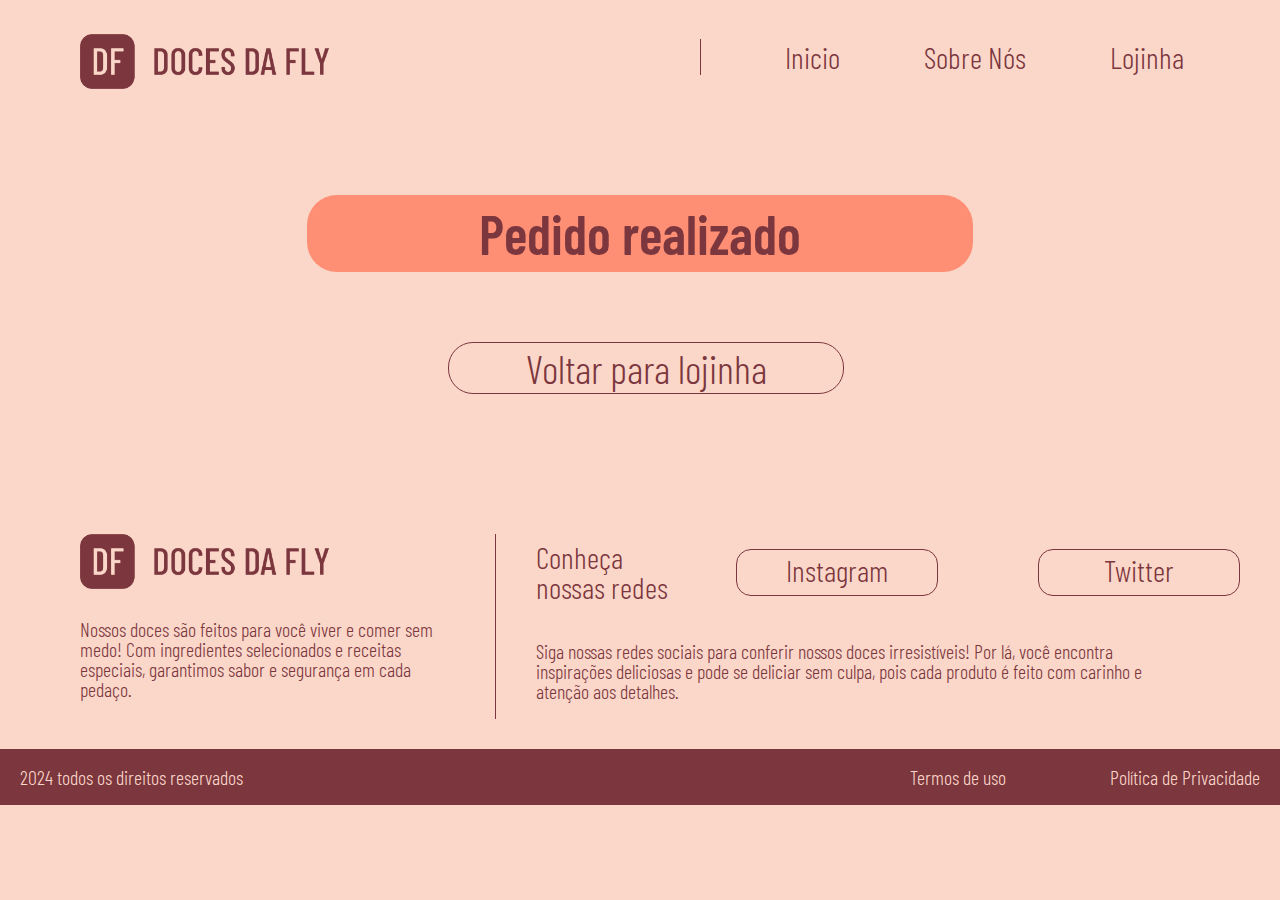
==== compra.html @ 5dfbdc15 "compra adicionado" ====
<!DOCTYPE html>
<html lang="pt-br">
<head>
    <meta charset="UTF-8">
    <meta name="viewport" content="width=device-width, initial-scale=1.0">
    <title>Página Inicial</title>
    <link rel="stylesheet" href="reset.css">
    <link rel="preconnect" href="https://fonts.googleapis.com">
    <link rel="preconnect" href="https://fonts.gstatic.com" crossorigin>
    <link href="https://fonts.googleapis.com/css2?family=Barlow+Condensed:wght@300;500;600&family=Josefin+Sans:ital,wght@0,100..700;1,100..700&display=swap" rel="stylesheet">
    <link rel="stylesheet"href="https://cdn.jsdelivr.net/npm/swiper@11/swiper-bundle.min.css"/>
    <link rel="stylesheet" href="style.css">
</head>
<body>
    <header class="cabecalho">
        <div class="cabecalho__inicio">
            <img src="/img/Logo_1.png" class="cabecalho__imagem">
        </div>
        <ul class="lista__menu">
            <li class="lista__menu-links">
                <a href="index.html" class="lista__menu-links">Inicio</a>
            </li>
            <li class="lista__menu-links">
                <a href="sobre-nos.html" class="lista__menu-links">Sobre Nós</a>
            </li>
            <li class="lista__menu-links">
                <a href="lojinha.html" class="lista__menu-links">Lojinha</a>
            </li>
        </ul>
    </header>

    <section class="compra">
        <h2 class="titulo-compra">Pedido realizado</h2>
        <a href="lojinha.html" class="botao-compra">Voltar para lojinha</a>
    </section>

    <section class="rodape">
        <div class="texto-rodape">
            <img src="img/Logo_1.png" class="img-rodape">
            <h3 class="escrito-rodape">
                Nossos doces são feitos para você viver e comer sem medo! Com ingredientes selecionados e receitas especiais, garantimos sabor e segurança em cada pedaço.</h3>
        </div>
        <div class="conheca">
            <div class="links">
            <h2 class="conheca-rodape">Conheça nossas redes</h2>
                <div class="botoes">
                <a href="#" class="conheca-links">Instagram</a>
                <a href="#" class="conheca-links">Twitter</a>
                </div>
            </div>
            <div class="texto-links">
                <h2 class="texto-links-tx">Siga nossas redes sociais para conferir nossos doces irresistíveis! Por lá, você encontra inspirações deliciosas e pode se deliciar sem culpa, pois cada produto é feito com carinho e atenção aos detalhes.</h2>
            </div>    
        </div>
       
    </section>

    <section class="rodape-final">
        <div class="direitos">
            <h2 class="teste">2024 todos os direitos reservados</h2>
        </div>
        <div class="termos">
            <h2>Termos de uso</h2>
            <h2>Política de Privacidade</h2>
        </div>  
    </section>
</body>
</html>
---- style.css ----
@import url(styles/header.css);
@import url(styles/main.css);
@import url(styles/pagamento.css);
@import url(styles/rodape.css);
@import url(styles/banner.css);
@import url(styles/sobre-nos.css);
@import url(styles/compra.css);

:root {
    --branca: #ffffff;
    --rosa-claro: #fbd7c9;
    --salmao: #fe8f74;
    --salmao-escuro: #e3856f;
    --cor-escura: #7b363e;
    --fonte-titulo: "Barlow Condensed"; 
}

body {
    background-color: var(--rosa-claro);
    font-weight: 600;
    font-family: var(--fonte-titulo);
    margin: 0;
    padding: 0;
    box-sizing: border-box;
}

.container {
    max-width: 1200px; /* Limit the width of the main content */
    margin: 0 auto; /* Center the container */
    padding: 0 20px; /* Add horizontal padding */
}


@media (max-width: 768px) {
    h1 {
        font-size: 1.8rem;
    }
    h2 {
        font-size: 1.6rem;
    }
    h3 {
        font-size: 1.4rem;
    }
}

/* Responsive Layouts */
header, footer, .main-content {
    display: flex;
    flex-direction: column; /* Stack elements vertically */
    width: 100%;
}

@media (min-width: 768px) {
    header, footer, .main-content {
        flex-direction: row; /* Stack elements horizontally on larger screens */
        justify-content: space-between; /* Space out items */
    }
}

/* Example for making images responsive */
img {
    max-width: 100%; /* Ensure images scale down */
    height: auto; /* Maintain aspect ratio */
}

/* Additional media queries for smaller screens */
@media (max-width: 480px) {
    .container {
        padding: 0 10px; /* Less padding on small screens */
    }
    h1 {
        font-size: 1.5rem;
    }
}
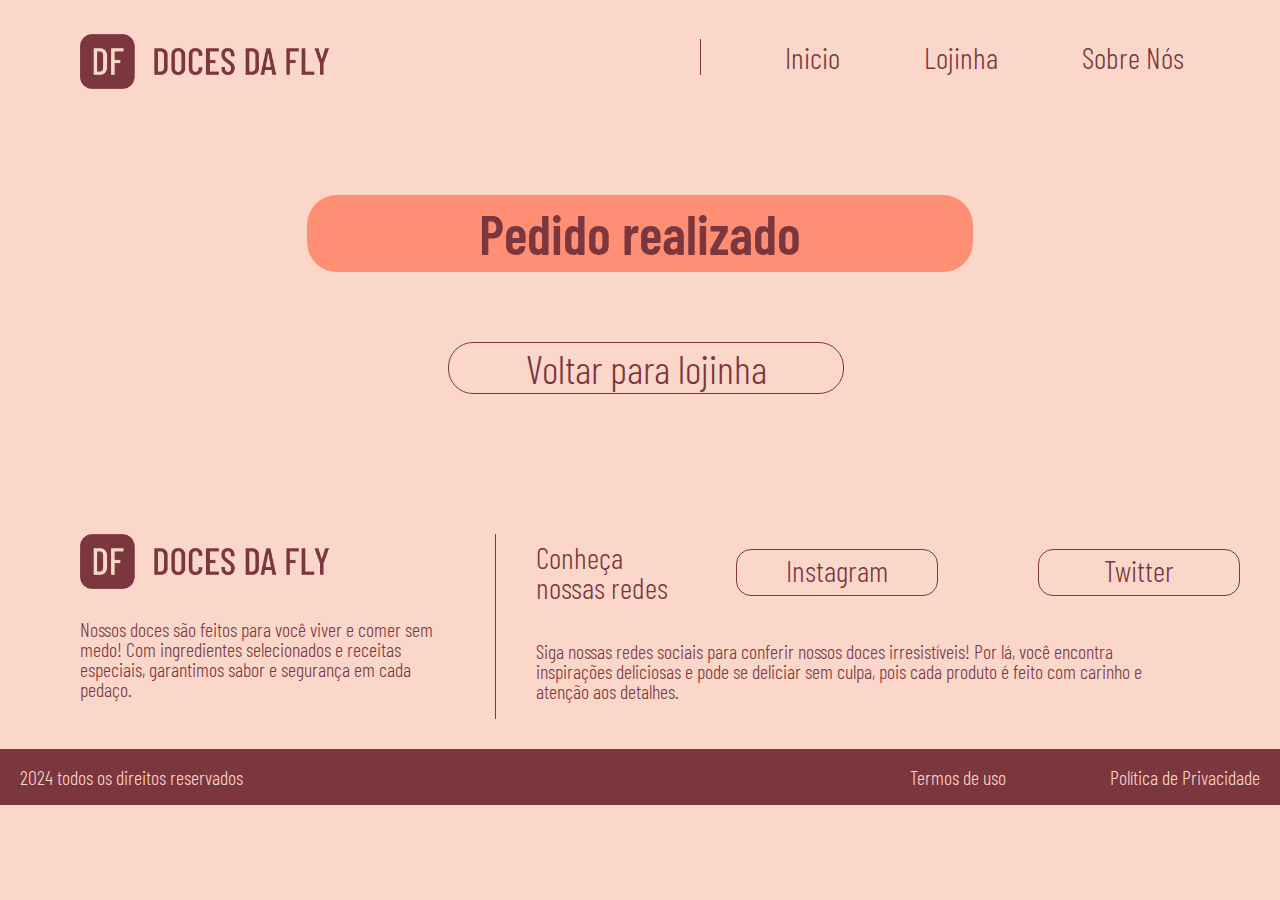
==== commit 0a3d8e92: "cabecalho e links compra.html" ====
--- a/compra.html
+++ b/compra.html
@@ -1,5 +1,6 @@
 <!DOCTYPE html>
 <html lang="pt-br">
+
 <head>
     <meta charset="UTF-8">
     <meta name="viewport" content="width=device-width, initial-scale=1.0">
@@ -7,10 +8,13 @@
     <link rel="stylesheet" href="reset.css">
     <link rel="preconnect" href="https://fonts.googleapis.com">
     <link rel="preconnect" href="https://fonts.gstatic.com" crossorigin>
-    <link href="https://fonts.googleapis.com/css2?family=Barlow+Condensed:wght@300;500;600&family=Josefin+Sans:ital,wght@0,100..700;1,100..700&display=swap" rel="stylesheet">
-    <link rel="stylesheet"href="https://cdn.jsdelivr.net/npm/swiper@11/swiper-bundle.min.css"/>
+    <link
+        href="https://fonts.googleapis.com/css2?family=Barlow+Condensed:wght@300;500;600&family=Josefin+Sans:ital,wght@0,100..700;1,100..700&display=swap"
+        rel="stylesheet">
+    <link rel="stylesheet" href="https://cdn.jsdelivr.net/npm/swiper@11/swiper-bundle.min.css" />
     <link rel="stylesheet" href="style.css">
 </head>
+
 <body>
     <header class="cabecalho">
         <div class="cabecalho__inicio">
@@ -21,10 +25,10 @@
                 <a href="index.html" class="lista__menu-links">Inicio</a>
             </li>
             <li class="lista__menu-links">
-                <a href="sobre-nos.html" class="lista__menu-links">Sobre Nós</a>
+                <a href="lojinha.html" class="lista__menu-links">Lojinha</a>
             </li>
             <li class="lista__menu-links">
-                <a href="lojinha.html" class="lista__menu-links">Lojinha</a>
+                <a href="sobre-nos.html" class="lista__menu-links">Sobre Nós</a>
             </li>
         </ul>
     </header>
@@ -38,21 +42,24 @@
         <div class="texto-rodape">
             <img src="img/Logo_1.png" class="img-rodape">
             <h3 class="escrito-rodape">
-                Nossos doces são feitos para você viver e comer sem medo! Com ingredientes selecionados e receitas especiais, garantimos sabor e segurança em cada pedaço.</h3>
+                Nossos doces são feitos para você viver e comer sem medo! Com ingredientes selecionados e receitas
+                especiais, garantimos sabor e segurança em cada pedaço.</h3>
         </div>
         <div class="conheca">
             <div class="links">
-            <h2 class="conheca-rodape">Conheça nossas redes</h2>
+                <h2 class="conheca-rodape">Conheça nossas redes</h2>
                 <div class="botoes">
-                <a href="#" class="conheca-links">Instagram</a>
-                <a href="#" class="conheca-links">Twitter</a>
+                    <a href="https://www.instagram.com/" class="conheca-links">Instagram</a>
+                    <a href="https://x.com/?lang=pt-br" class="conheca-links">Twitter</a>
                 </div>
             </div>
             <div class="texto-links">
-                <h2 class="texto-links-tx">Siga nossas redes sociais para conferir nossos doces irresistíveis! Por lá, você encontra inspirações deliciosas e pode se deliciar sem culpa, pois cada produto é feito com carinho e atenção aos detalhes.</h2>
-            </div>    
+                <h2 class="texto-links-tx">Siga nossas redes sociais para conferir nossos doces irresistíveis! Por lá,
+                    você encontra inspirações deliciosas e pode se deliciar sem culpa, pois cada produto é feito com
+                    carinho e atenção aos detalhes.</h2>
+            </div>
         </div>
-       
+
     </section>
 
     <section class="rodape-final">
@@ -62,7 +69,8 @@
         <div class="termos">
             <h2>Termos de uso</h2>
             <h2>Política de Privacidade</h2>
-        </div>  
+        </div>
     </section>
 </body>
-</html>+
+</html>
